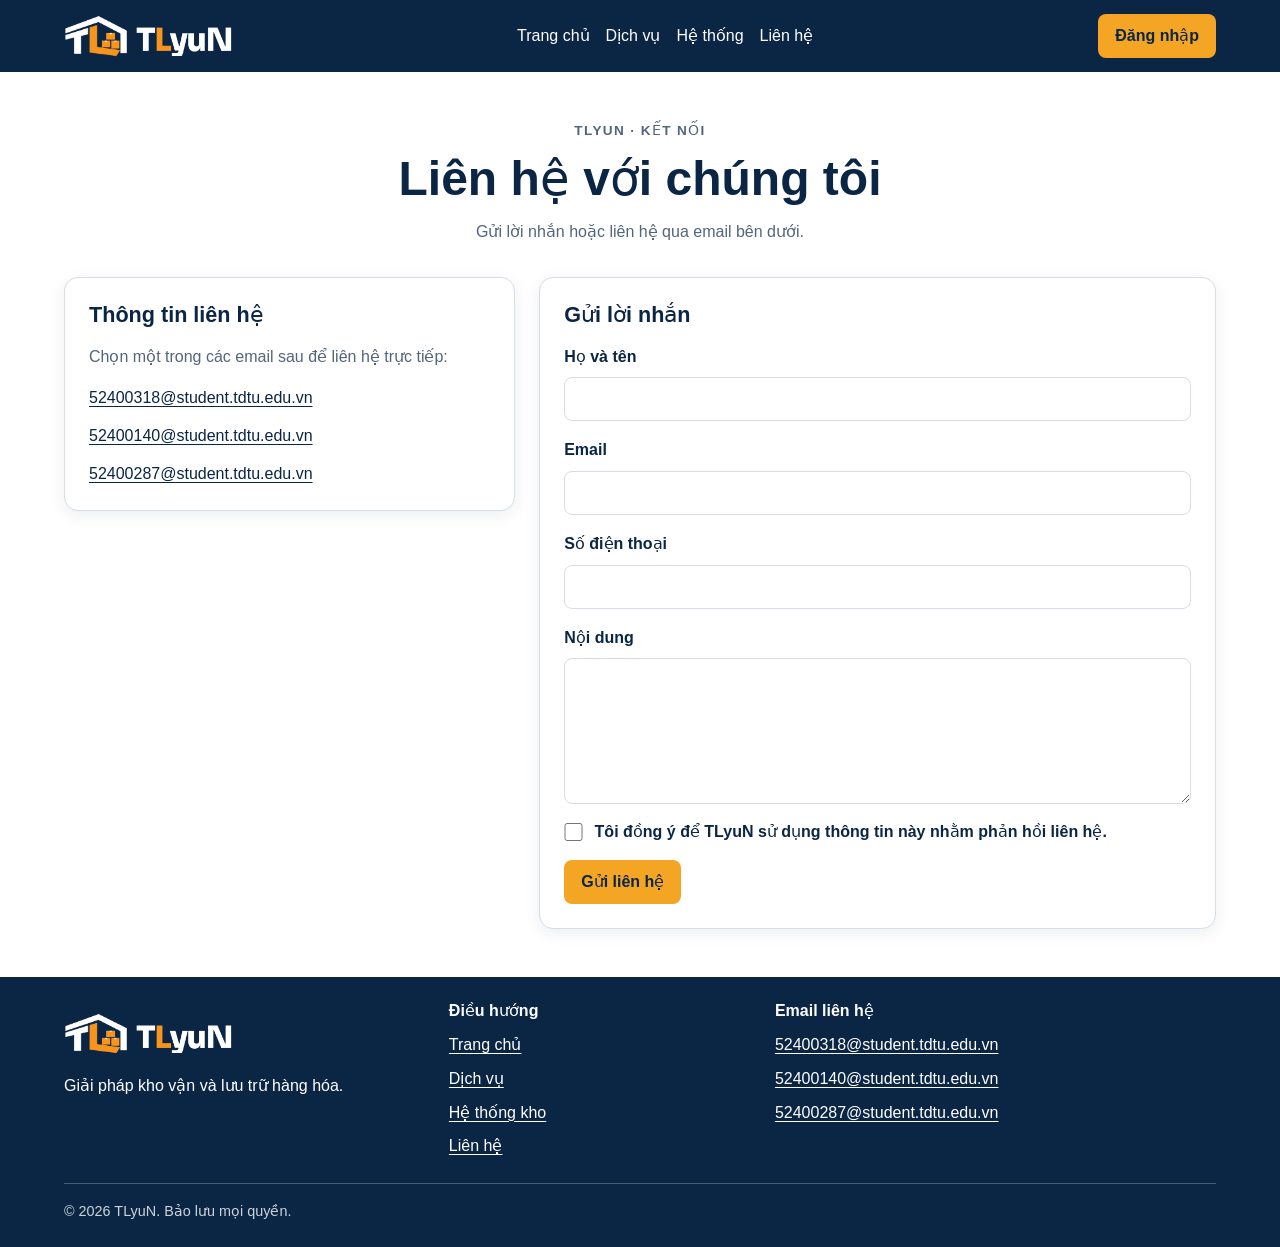
==== frontend/pages/contact.html @ e8d4602a "FE" ====
<!doctype html>
<html lang="vi">
  <head>
    <meta charset="utf-8">
    <meta name="viewport" content="width=device-width, initial-scale=1">
    <meta name="description" content="Liên hệ TLyuN hoặc gửi lời nhắn cho đội ngũ của chúng tôi.">
    <title>Liên hệ | TLyuN</title>
    <link rel="stylesheet" href="../assets/css/base.css">
    <link rel="stylesheet" href="../assets/css/components.css">
    <link rel="stylesheet" href="../assets/css/pages/contact.css">
    <script src="../assets/js/components.js" defer></script>
    <script src="../assets/js/api.js" defer></script>
    <script src="../assets/js/contact.js" defer></script>
  </head>
  <body>
    <div data-component="header"></div>

    <main class="contact-page">
      <header class="contact-page__heading">
        <p class="contact-page__eyebrow">TLyuN · Kết nối</p>
        <h1>Liên hệ với chúng tôi</h1>
        <p>Gửi lời nhắn hoặc liên hệ qua email bên dưới.</p>
      </header>

      <div class="contact-layout">
        <section class="contact-details card" aria-labelledby="contact-details-heading">
          <h2 id="contact-details-heading">Thông tin liên hệ</h2>
          <p>Chọn một trong các email sau để liên hệ trực tiếp:</p>
          <ul class="contact-details__emails">
            <li><a href="mailto:52400318@student.tdtu.edu.vn">52400318@student.tdtu.edu.vn</a></li>
            <li><a href="mailto:52400140@student.tdtu.edu.vn">52400140@student.tdtu.edu.vn</a></li>
            <li><a href="mailto:52400287@student.tdtu.edu.vn">52400287@student.tdtu.edu.vn</a></li>
          </ul>
        </section>

        <section class="contact-form-card card" aria-labelledby="contact-form-heading">
          <h2 id="contact-form-heading">Gửi lời nhắn</h2>
          <div class="contact-status" id="contact-status" role="status" aria-live="polite"></div>
          <form class="form contact-form" id="contact-form" novalidate>
            <div class="form__field">
              <label for="contact-full-name">Họ và tên</label>
              <input id="contact-full-name" name="full_name" type="text" autocomplete="name" required>
            </div>
            <div class="form__field">
              <label for="contact-email">Email</label>
              <input id="contact-email" name="email" type="email" autocomplete="email" required>
            </div>
            <div class="form__field">
              <label for="contact-phone">Số điện thoại</label>
              <input id="contact-phone" name="phone" type="tel" autocomplete="tel" inputmode="tel" required>
            </div>
            <div class="form__field">
              <label for="contact-message">Nội dung</label>
              <textarea id="contact-message" name="message" rows="5" required></textarea>
            </div>
            <label class="contact-consent" for="privacy-consent">
              <input id="privacy-consent" name="privacy_consent" type="checkbox" required>
              <span>Tôi đồng ý để TLyuN sử dụng thông tin này nhằm phản hồi liên hệ.</span>
            </label>
            <button class="button button--accent contact-form__submit" id="contact-submit" type="submit">Gửi liên hệ</button>
          </form>
        </section>
      </div>
    </main>

    <div data-component="footer"></div>
  </body>
</html>
---- frontend/assets/css/base.css ----
@import url("./variables.css");

:root {
  font-family: "Segoe UI", Arial, sans-serif;
  color: var(--color-text);
  background: var(--color-background);
  font-synthesis: none;
  text-rendering: optimizeLegibility;
}

*,
*::before,
*::after {
  box-sizing: border-box;
}

html {
  scroll-behavior: smooth;
}

body {
  display: flex;
  flex-direction: column;
  min-height: 100vh;
  margin: 0;
  color: var(--color-text);
  background: var(--color-background);
  font-size: 1rem;
  line-height: 1.6;
}

main {
  flex: 1;
  width: min(100% - 2 * var(--page-gutter), var(--content-width));
  margin-inline: auto;
  padding-block: var(--space-6);
}

h1,
h2,
h3,
h4,
h5,
h6 {
  margin: 0 0 var(--space-4);
  color: var(--color-navy);
  line-height: 1.2;
}

h1 {
  font-size: clamp(2rem, 5vw, 3rem);
}

h2 {
  font-size: clamp(1.5rem, 3vw, 2.125rem);
}

h3 {
  font-size: 1.25rem;
}

p {
  margin: 0 0 var(--space-4);
}

a {
  color: var(--color-navy);
  text-decoration-thickness: 0.08em;
  text-underline-offset: 0.16em;
}

a:hover {
  color: #163F70;
}

button,
input,
select,
textarea {
  font: inherit;
}

button {
  color: inherit;
}

img,
picture,
svg,
video {
  display: block;
  max-width: 100%;
}

img {
  height: auto;
}

:focus-visible {
  outline: 3px solid var(--color-focus);
  outline-offset: 3px;
}

@media (max-width: 40rem) {
  main {
    padding-block: var(--space-5);
  }
}

@media (prefers-reduced-motion: reduce) {
  *,
  *::before,
  *::after {
    scroll-behavior: auto !important;
    animation-duration: 0.01ms !important;
    animation-iteration-count: 1 !important;
    transition-duration: 0.01ms !important;
  }
}
---- frontend/assets/css/components.css ----
.site-header,
.site-footer {
  color: var(--color-primary-contrast);
  background: var(--color-navy);
}

.site-header {
  z-index: 20;
  width: 100%;
}

.site-header--overlay {
  position: absolute;
  inset: 0 0 auto;
  color: #FFFFFF;
  background: transparent;
  transition: background-color 180ms ease, box-shadow 180ms ease;
}

.site-header--overlay .site-header__inner {
  min-height: 5rem;
}

.site-header--overlay.is-scrolled,
.site-header--overlay.menu-open {
  position: fixed;
  color: #FFFFFF;
  background: rgb(11 37 69 / 97%);
  box-shadow: 0 0.25rem 1rem rgb(0 0 0 / 18%);
}

.site-header__inner,
.site-footer__inner {
  width: min(100% - 2 * var(--page-gutter), var(--content-width));
  margin-inline: auto;
}

.site-header__inner {
  display: flex;
  align-items: center;
  justify-content: space-between;
  gap: var(--space-4);
  min-height: 4.5rem;
}

.site-brand,
.site-footer a {
  color: var(--color-primary-contrast);
}

.site-brand {
  display: inline-flex;
  align-items: center;
  gap: var(--space-2);
  text-decoration: none;
}

.site-brand__icon {
  width: 4rem;
  height: 4rem;
  object-fit: contain;
}

.site-brand__wordmark {
  width: 6rem;
  height: 4rem;
  object-fit: contain;
  transform: translateY(0.25rem);
}

.site-nav__list {
  display: flex;
  align-items: center;
  gap: var(--space-4);
  margin: 0;
  padding: 0;
  list-style: none;
}

.site-nav a {
  color: var(--color-primary-contrast);
  text-decoration: none;
}

.site-nav a:hover,
.site-footer a:hover {
  text-decoration: underline;
  text-underline-offset: 0.2em;
}

.site-nav a:focus-visible,
.site-header--overlay .site-brand:focus-visible {
  outline-color: var(--color-amber);
}

.menu-toggle {
  display: none;
  min-width: 2.75rem;
  min-height: 2.75rem;
  padding: var(--space-2);
  border: 1px solid rgb(255 255 255 / 55%);
  border-radius: var(--radius-md);
  color: var(--color-primary-contrast);
  background: transparent;
  cursor: pointer;
}

.site-header__login {
  flex-shrink: 0;
}

.site-footer {
  margin-top: auto;
  padding-block: var(--space-5);
}

.site-footer__inner > :last-child {
  margin-bottom: 0;
}

.site-footer__main {
  display: grid;
  grid-template-columns: 1.2fr 1fr 1.5fr;
  gap: var(--space-6);
  padding-bottom: var(--space-5);
}

.site-footer__brand {
  display: inline-flex;
  align-items: center;
  gap: var(--space-2);
  margin-bottom: var(--space-2);
  text-decoration: none;
}

.site-footer__brand-icon {
  width: 4rem;
  height: 4rem;
  object-fit: contain;
}

.site-footer__brand-wordmark {
  width: 6rem;
  height: 4rem;
  object-fit: contain;
  transform: translateY(0.25rem);
}

.site-footer__heading {
  margin-bottom: var(--space-3);
  color: #FFFFFF;
  font-size: 1rem;
}

.site-footer__nav ul,
.site-footer__contact ul {
  display: grid;
  gap: var(--space-2);
  margin: 0;
  padding: 0;
  list-style: none;
}

.site-footer__nav a,
.site-footer__contact a {
  overflow-wrap: anywhere;
}

.site-footer__copyright {
  margin: 0;
  padding-top: var(--space-4);
  border-top: 1px solid rgb(255 255 255 / 25%);
  color: rgb(255 255 255 / 80%);
  font-size: 0.9rem;
}

.button,
button.button,
a.button {
  display: inline-flex;
  align-items: center;
  justify-content: center;
  gap: var(--space-2);
  min-height: 2.75rem;
  padding: var(--space-2) var(--space-4);
  border: 1px solid transparent;
  border-radius: var(--radius-md);
  color: var(--color-primary-contrast);
  background: var(--color-primary);
  font-weight: 600;
  line-height: 1.25;
  text-align: center;
  text-decoration: none;
  cursor: pointer;
  transition: background-color 150ms ease, border-color 150ms ease, color 150ms ease;
}

.button:hover,
button.button:hover,
a.button:hover {
  color: var(--color-primary-contrast);
  background: none;
}

.button--accent,
button.button--accent,
a.button--accent {
  color: var(--color-accent-text);
  background: var(--color-amber);
}

.button--accent:hover,
button.button--accent:hover,
a.button--accent:hover {
  color: var(--color-accent-text);
  background: #E59612;
}

.button:focus-visible,
button.button:focus-visible,
a.button:focus-visible {
  outline: 3px solid var(--color-focus);
  outline-offset: 3px;
}

.button:disabled,
button.button:disabled,
a.button[aria-disabled="true"] {
  color: var(--color-text-muted);
  background: var(--color-mist);
  border-color: var(--color-border);
  cursor: not-allowed;
  opacity: 0.7;
}

.card {
  padding: var(--space-5);
  border: 1px solid var(--color-border);
  border-radius: var(--radius-lg);
  background: var(--color-surface);
  box-shadow: var(--shadow-card);
}

.card > :last-child {
  margin-bottom: 0;
}

.form {
  display: grid;
  gap: var(--space-4);
}

.form__field {
  display: grid;
  gap: var(--space-2);
}

.form label,
.form__label {
  font-weight: 600;
}

.form input,
.form select,
.form textarea {
  width: 100%;
  min-height: 2.75rem;
  padding: var(--space-2) var(--space-3);
  border: 1px solid var(--color-border);
  border-radius: var(--radius-md);
  color: var(--color-text);
  background: var(--color-background);
}

.form textarea {
  min-height: 8rem;
  resize: vertical;
}

.form input:disabled,
.form select:disabled,
.form textarea:disabled {
  color: var(--color-text-muted);
  background: var(--color-mist);
  cursor: not-allowed;
}

.form__error,
.error-message {
  margin: 0;
  color: var(--color-error);
  font-size: 0.9rem;
}

.notice {
  padding: var(--space-4);
  border: 1px solid var(--color-border);
  border-radius: var(--radius-md);
  background: var(--color-mist);
}

.notice--error {
  border-color: var(--color-error);
  color: var(--color-error);
  background: var(--color-error-background);
}

.notice--success {
  border-color: var(--color-success);
  color: var(--color-success);
  background: var(--color-success-background);
}

.loading,
.empty-state {
  padding: var(--space-6) var(--space-4);
  color: var(--color-text-muted);
  text-align: center;
}

.loading[aria-busy="true"]::before {
  display: inline-block;
  width: 1rem;
  height: 1rem;
  margin-right: var(--space-2);
  border: 2px solid var(--color-border);
  border-top-color: var(--color-navy);
  border-radius: 50%;
  content: "";
  vertical-align: -0.15em;
  animation: component-spinner 700ms linear infinite;
}

.retry-button {
  margin-top: var(--space-3);
}

button:disabled,
input:disabled,
select:disabled,
textarea:disabled {
  cursor: not-allowed;
}

@keyframes component-spinner {
  to {
    transform: rotate(360deg);
  }
}

@media (max-width: 48rem) {
  .site-header__inner {
    display: grid;
    grid-template-columns: minmax(0, 1fr) auto auto;
    gap: var(--space-2);
    min-height: 0;
    padding-block: var(--space-2);
  }

  .site-brand {
    grid-column: 1;
    grid-row: 1;
    min-width: 0;
  }

  .site-brand__icon {
    width: 3rem;
    height: 3rem;
  }

  .site-brand__wordmark {
    width: 4rem;
    height: 3rem;
    transform: translateY(0.2rem);
  }

  .site-footer__brand-icon {
    width: 3rem;
    height: 3rem;
  }

  .site-footer__brand-wordmark {
    width: 4rem;
    height: 3rem;
    transform: translateY(0.2rem);
  }

  .menu-toggle {
    position: relative;
    grid-column: 3;
    grid-row: 1;
    display: inline-flex;
    align-items: center;
    justify-content: center;
    width: 2.75rem;
    min-width: 2.75rem;
    padding: var(--space-2);
  }

  .menu-toggle__label {
    position: absolute;
    width: 1px;
    height: 1px;
    overflow: hidden;
    clip: rect(0, 0, 0, 0);
    white-space: nowrap;
    clip-path: inset(50%);
  }

  .menu-toggle__icon,
  .menu-toggle__icon::before,
  .menu-toggle__icon::after {
    position: absolute;
    display: block;
    width: 1.25rem;
    height: 2px;
    border-radius: var(--radius-pill);
    background: currentColor;
  }

  .menu-toggle__icon {
    top: 50%;
    left: 50%;
    transform: translate(-50%, -50%);
  }

  .menu-toggle__icon::before,
  .menu-toggle__icon::after {
    content: "";
    left: 0;
  }

  .menu-toggle__icon::before {
    top: -0.4rem;
  }

  .menu-toggle__icon::after {
    top: 0.4rem;
  }

  .site-nav {
    grid-column: 1 / -1;
    grid-row: 2;
    flex-basis: 100%;
    width: 100%;
  }

  .site-nav[hidden] {
    display: none;
  }

  .site-nav__list {
    align-items: stretch;
    flex-direction: column;
    gap: 0;
    padding-block: var(--space-2);
  }

  .site-nav a {
    display: block;
    padding: var(--space-2) 0;
  }

  .site-header__login {
    grid-column: 2;
    grid-row: 1;
    justify-self: end;
    min-height: 2.75rem;
    padding-inline: var(--space-3);
    font-size: 0.9rem;
    white-space: nowrap;
  }

  .site-footer__main {
    grid-template-columns: 1fr 1fr;
    gap: var(--space-5);
  }

  .site-footer__about {
    grid-column: 1 / -1;
  }
}

@media (max-width: 34rem) {
  .site-header__inner,
  .site-footer__inner {
    width: calc(100% - 2 * var(--page-gutter));
  }

  .site-header__inner {
    gap: var(--space-2);
  }

  .site-brand {
    gap: var(--space-1);
  }

  .site-brand__icon {
    width: 2.5rem;
    height: 2.5rem;
  }

  .site-brand__wordmark {
    width: 3.5rem;
    height: 2.5rem;
    transform: translateY(0.15rem);
  }

  .site-footer__brand-icon {
    width: 2.5rem;
    height: 2.5rem;
  }

  .site-footer__brand-wordmark {
    width: 3.5rem;
    height: 2.5rem;
    transform: translateY(0.15rem);
  }

  .site-header__login {
    min-height: 2.5rem;
    padding-inline: var(--space-2);
    font-size: 0.82rem;
  }

  .menu-toggle {
    width: 2.75rem;
    min-width: 2.75rem;
    min-height: 2.75rem;
  }

  .site-footer__main {
    grid-template-columns: 1fr;
  }

  .site-footer__about {
    grid-column: auto;
  }

  .site-footer__contact a {
    font-size: 0.9rem;
  }
}

@media (prefers-reduced-motion: reduce) {
  .loading[aria-busy="true"]::before {
    animation: none;
  }
}
---- frontend/assets/css/pages/contact.css ----
.contact-page {
  width: min(100% - 2 * var(--page-gutter), var(--content-width));
  margin-inline: auto;
  padding-block: clamp(var(--space-6), 6vw, var(--space-7));
}

.contact-page__heading {
  max-width: 44rem;
  margin: 0 auto var(--space-6);
  text-align: center;
}

.contact-page__eyebrow {
  margin-bottom: var(--space-2);
  color: var(--color-text-muted);
  font-size: 0.85rem;
  font-weight: 700;
  letter-spacing: 0.1em;
  text-transform: uppercase;
}

.contact-page__heading h1 {
  margin-bottom: var(--space-3);
}

.contact-page__heading > p:last-child {
  margin-bottom: 0;
  color: var(--color-text-muted);
}

.contact-layout {
  display: grid;
  grid-template-columns: minmax(15rem, 0.8fr) minmax(0, 1.2fr);
  align-items: start;
  gap: var(--space-5);
}

.contact-details h2,
.contact-form-card h2 {
  margin-bottom: var(--space-4);
  font-size: 1.35rem;
}

.contact-details > p {
  color: var(--color-text-muted);
}

.contact-details__emails {
  display: grid;
  gap: var(--space-3);
  margin: 0;
  padding: 0;
  list-style: none;
}

.contact-details__emails a {
  overflow-wrap: anywhere;
}

.contact-form {
  gap: var(--space-4);
}

.contact-form__submit {
  justify-self: start;
}

.contact-consent {
  display: flex;
  align-items: center;
  gap: var(--space-3);
  font-weight: 500;
  line-height: 1.5;
}

.contact-consent input {
  width: 1.15rem;
  height: 1.15rem;
  min-height: 0;
  padding: 0;
  flex: 0 0 auto;
  margin: 0;
  accent-color: var(--color-navy);
}

.contact-status {
  margin-bottom: var(--space-4);
}

.contact-status:empty {
  display: none;
}

.contact-status .notice,
.contact-status .loading {
  margin: 0;
}

@media (max-width: 48rem) {
  .contact-layout {
    grid-template-columns: minmax(0, 1fr);
  }
}

@media (max-width: 34rem) {
  .contact-page__heading {
    text-align: left;
  }

  .contact-form__submit {
    width: 100%;
  }
}
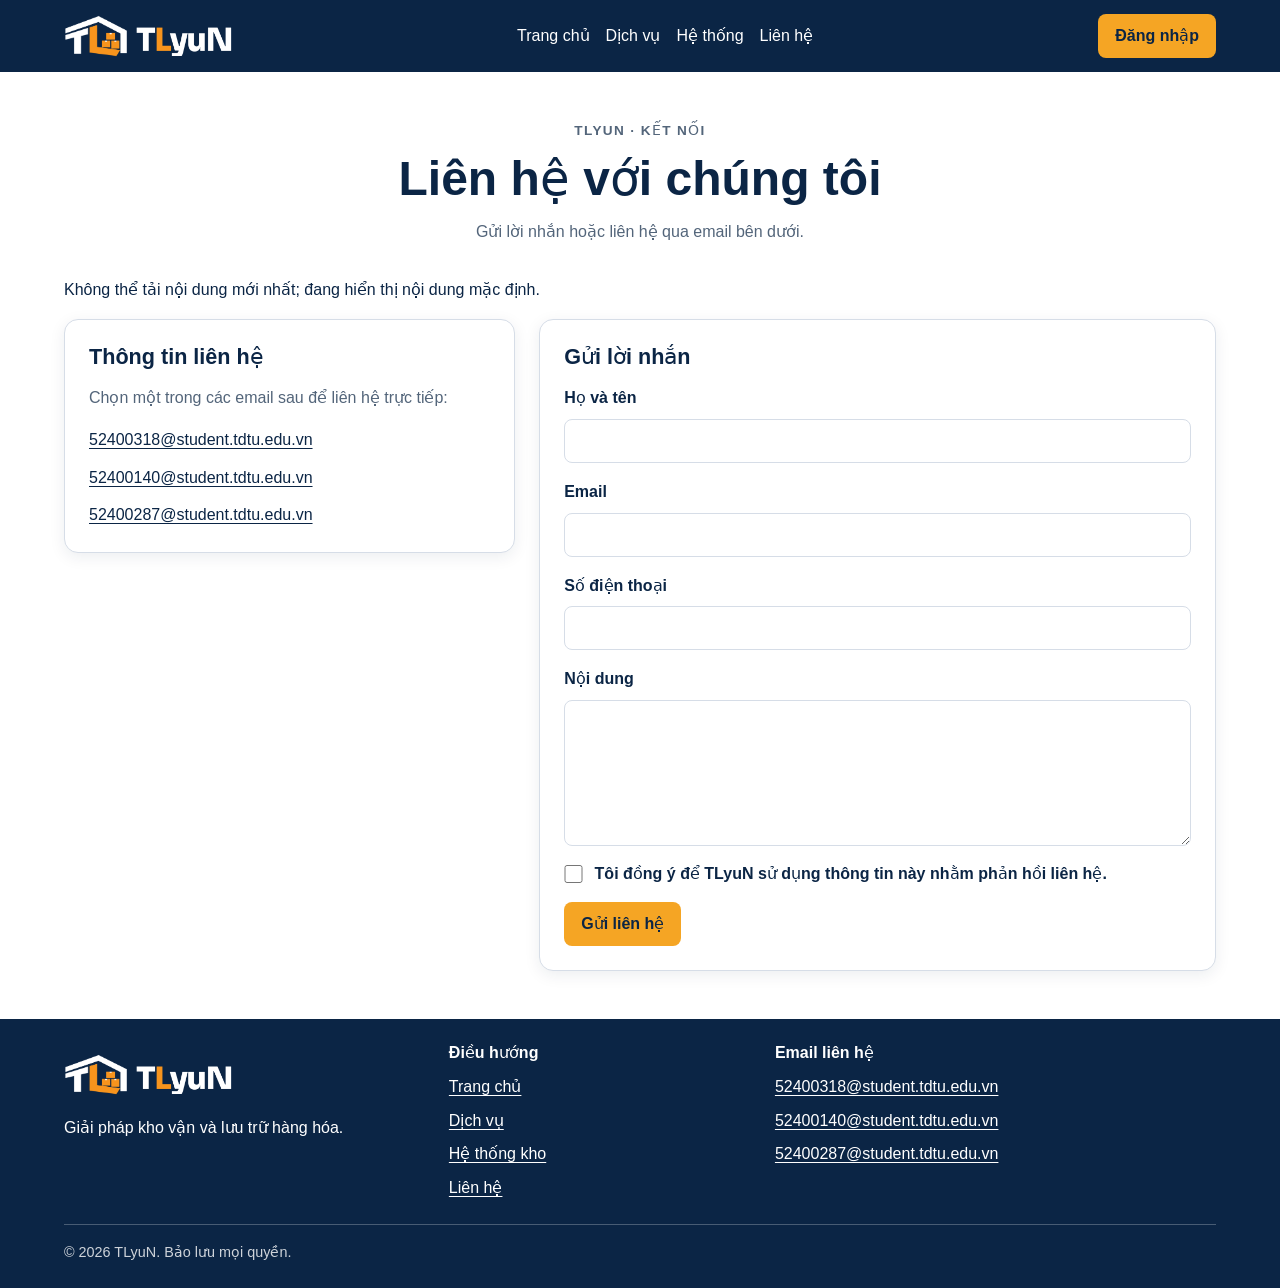
==== commit b1ae643a: "add task for Liem and Nguyen" ====
--- a/frontend/pages/contact.html
+++ b/frontend/pages/contact.html
@@ -10,23 +10,25 @@
     <link rel="stylesheet" href="../assets/css/pages/contact.css">
     <script src="../assets/js/components.js" defer></script>
     <script src="../assets/js/api.js" defer></script>
+    <script src="../assets/js/site-content.js" defer></script>
     <script src="../assets/js/contact.js" defer></script>
   </head>
   <body>
     <div data-component="header"></div>
 
-    <main class="contact-page">
+    <main class="contact-page" data-content-page="contact">
       <header class="contact-page__heading">
-        <p class="contact-page__eyebrow">TLyuN · Kết nối</p>
-        <h1>Liên hệ với chúng tôi</h1>
-        <p>Gửi lời nhắn hoặc liên hệ qua email bên dưới.</p>
+        <p class="contact-page__eyebrow" data-content-key="eyebrow">TLyuN · Kết nối</p>
+        <h1 data-content-key="title">Liên hệ với chúng tôi</h1>
+        <p data-content-key="description">Gửi lời nhắn hoặc liên hệ qua email bên dưới.</p>
       </header>
+      <p class="admin-status" role="status" aria-live="polite" data-content-status hidden></p>
 
       <div class="contact-layout">
         <section class="contact-details card" aria-labelledby="contact-details-heading">
-          <h2 id="contact-details-heading">Thông tin liên hệ</h2>
-          <p>Chọn một trong các email sau để liên hệ trực tiếp:</p>
-          <ul class="contact-details__emails">
+          <h2 id="contact-details-heading" data-content-key="details_title">Thông tin liên hệ</h2>
+          <p data-content-key="details_description">Chọn một trong các email sau để liên hệ trực tiếp:</p>
+          <ul class="contact-details__emails" data-content-list="emails">
             <li><a href="mailto:52400318@student.tdtu.edu.vn">52400318@student.tdtu.edu.vn</a></li>
             <li><a href="mailto:52400140@student.tdtu.edu.vn">52400140@student.tdtu.edu.vn</a></li>
             <li><a href="mailto:52400287@student.tdtu.edu.vn">52400287@student.tdtu.edu.vn</a></li>
